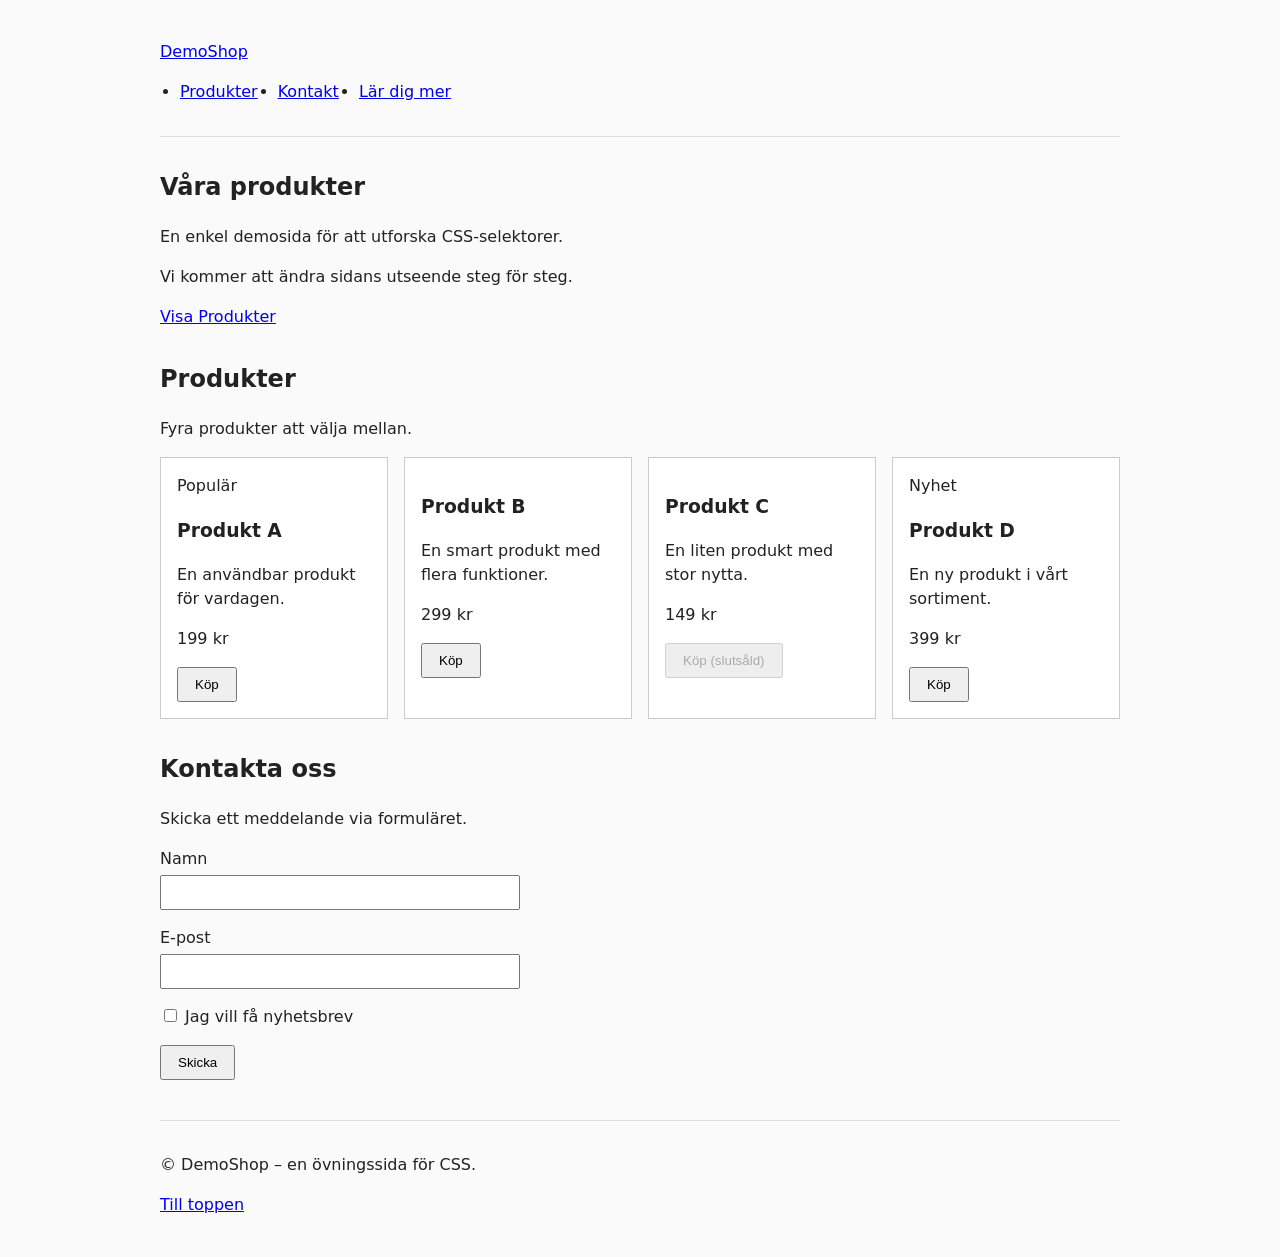
==== tisdag/index.html @ 90285aad "Add demo files for selectors" ====
<!doctype html>
<html lang="sv">
  <head>
    <meta charset="UTF-8" />
    <meta name="viewport" content="width=device-width, initial-scale=1.0" />
    <title>DemoShop – CSS Selectors</title>
    <link rel="stylesheet" href="style.css" />
  </head>
  <body>
    <header class="site-header" id="top">
      <a class="logo" href="#top">DemoShop</a>
      <nav aria-label="Huvudnavigation">
        <ul class="nav-list">
          <li><a href="#products">Produkter</a></li>
          <li><a href="#contact">Kontakt</a></li>
          <li><a href="https://developer.mozilla.org/" target="_blank" rel="noopener noreferrer">Lär dig mer</a></li>
        </ul>
      </nav>
    </header>

    <main>
      <section class="intro" aria-labelledby="page-title">
        <h1 id="page-title">Våra produkter</h1>
        <p>En enkel demosida för att utforska CSS-selektorer.</p>
        <p class="hint">Vi kommer att ändra sidans utseende steg för steg.</p>
        <p><a href="#" class="product-link">Visa Produkter</a></p>
      </section>

      <section id="products" aria-labelledby="products-title">
        <h2 id="products-title">Produkter</h2>
        <p>Fyra produkter att välja mellan.</p>
        <div class="product-list">
          <article class="card featured" data-category="accessories">
            <span class="badge">Populär</span>
            <h3>Produkt A</h3>
            <p>En användbar produkt för vardagen.</p>
            <p class="price">199 kr</p>
            <button type="button" data-action="buy">Köp</button>
          </article>
          <article class="card" data-category="tech">
            <h3>Produkt B</h3>
            <p>En smart produkt med flera funktioner.</p>
            <p class="price">299 kr</p>
            <button type="button" data-action="buy">Köp</button>
          </article>
          <article class="card" data-category="accessories">
            <h3>Produkt C</h3>
            <p>En liten produkt med stor nytta.</p>
            <p class="price">149 kr</p>
            <button type="button" disabled>Köp (slutsåld)</button>
          </article>
          <article class="card" data-category="tech">
            <span class="badge">Nyhet</span>
            <h3>Produkt D</h3>
            <p>En ny produkt i vårt sortiment.</p>
            <p class="price">399 kr</p>
            <button type="button" data-action="buy">Köp</button>
          </article>
        </div>
      </section>

      <section id="contact" aria-labelledby="contact-title">
        <h2 id="contact-title">Kontakta oss</h2>
        <p>Skicka ett meddelande via formuläret.</p>
        <form action="#contact" method="get">
          <div class="form-group">
            <label for="name">Namn</label>
            <input id="name" name="name" type="text" required autocomplete="name" />
          </div>
          <div class="form-group">
            <label for="email">E-post</label>
            <input id="email" name="email" type="email" required autocomplete="email" />
          </div>
          <div class="form-group checkbox-group">
            <input id="newsletter" name="newsletter" type="checkbox" />
            <label for="newsletter">Jag vill få nyhetsbrev</label>
          </div>
          <button type="submit">Skicka</button>
        </form>
      </section>
    </main>

    <footer class="site-footer">
      <p>© DemoShop – en övningssida för CSS.</p>
      <a href="#top">Till toppen</a>
    </footer>
  </body>
</html>
---- tisdag/style.css ----
/* DemoShop – start-CSS.
   Endast grundläggande läsbarhet och layout.
   Vi lägger till selektorerna tillsammans under föreläsningen. */

body {
  max-width: 960px;
  margin: 0 auto;
  padding: 24px;
  font-family: system-ui, sans-serif;
  line-height: 1.5;
  color: #222;
  background: #fafafa;
}

.site-header,
.site-footer {
  padding: 16px 0;
  border-bottom: 1px solid #ddd;
}

.site-footer {
  margin-top: 40px;
  border-top: 1px solid #ddd;
  border-bottom: 0;
}

section {
  margin-top: 32px;
}

.nav-list {
  display: flex;
  flex-wrap: wrap;
  gap: 20px;
  padding-left: 20px;
}

.product-list {
  display: grid;
  grid-template-columns: repeat(auto-fit, minmax(200px, 1fr));
  gap: 16px;
}

.card {
  padding: 16px;
  border: 1px solid #ccc;
  background: white;
}

.form-group {
  margin-bottom: 16px;
}

.form-group label {
  display: block;
  margin-bottom: 4px;
}

.checkbox-group label {
  display: inline;
}

input:not([type="checkbox"]) {
  box-sizing: border-box;
  display: block;
  width: 100%;
  max-width: 360px;
  padding: 8px;
}

button {
  padding: 8px 16px;
}

/* ========================================
   1. GRUNDLÄGGANDE SELEKTORER
======================================== */


/* ========================================
   2. COMBINATORS OCH ATTRIBUT
======================================== */


/* ========================================
   3. STRUKTURELLA PSEUDOKLASSER
======================================== */


/* ========================================
   4. INTERAKTIVA PSEUDOKLASSER
======================================== */


/* ========================================
   5. PSEUDO-ELEMENT
======================================== */


/* ========================================
   6. MODERNA CSS-PSEUDOKLASSER
======================================== */


/* ========================================
   7. Nesting och &
======================================== */



/* ========================================
   8. SPECIFICITET OCH CASCADE
======================================== */
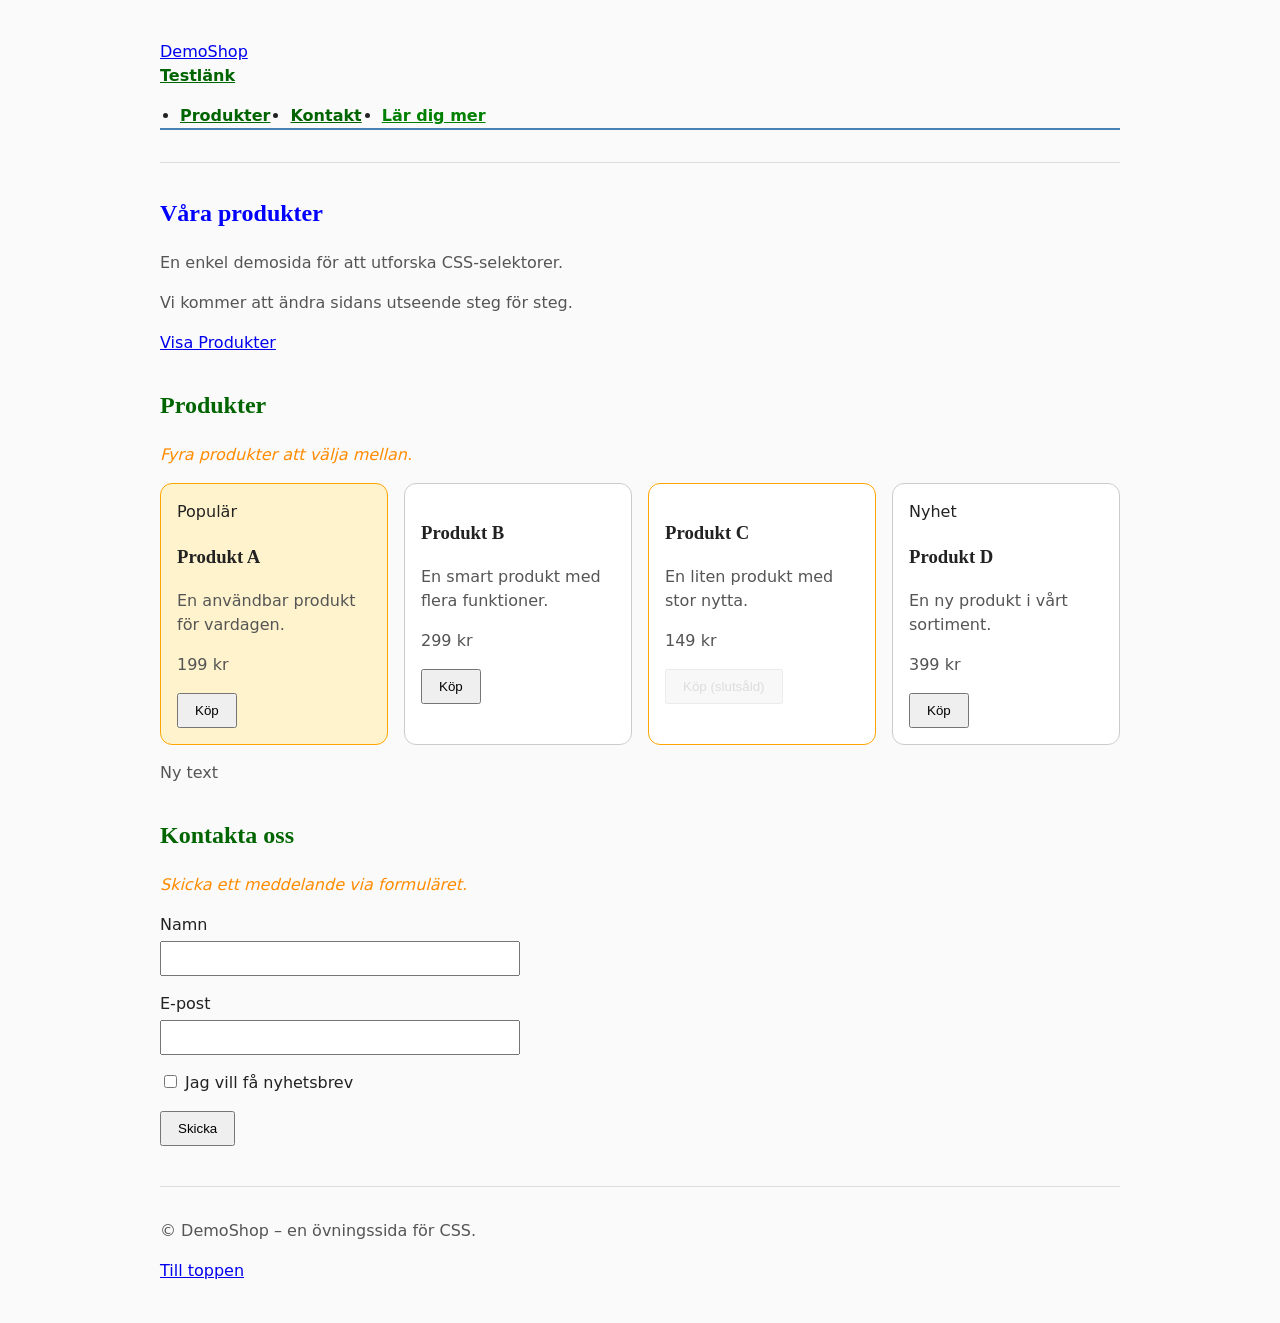
==== commit 1c25505a: "add lecture code" ====
--- a/tisdag/index.html
+++ b/tisdag/index.html
@@ -10,6 +10,7 @@
     <header class="site-header" id="top">
       <a class="logo" href="#top">DemoShop</a>
       <nav aria-label="Huvudnavigation">
+        <a href="#">Testlänk</a>
         <ul class="nav-list">
           <li><a href="#products">Produkter</a></li>
           <li><a href="#contact">Kontakt</a></li>
@@ -57,6 +58,7 @@
             <button type="button" data-action="buy">Köp</button>
           </article>
         </div>
+        <p>Ny text</p>
       </section>
 
       <section id="contact" aria-labelledby="contact-title">
@@ -69,7 +71,7 @@
           </div>
           <div class="form-group">
             <label for="email">E-post</label>
-            <input id="email" name="email" type="email" required autocomplete="email" />
+            <input id="email" name="email" type="email"  autocomplete="email" />
           </div>
           <div class="form-group checkbox-group">
             <input id="newsletter" name="newsletter" type="checkbox" />
@@ -80,6 +82,13 @@
       </section>
     </main>
 
+    <!-- <div class="example">
+      <h2>Rubrik</h2>
+      <p>Första stycket</p>
+      <p>Andra stycket</p>
+      <p>Tredje stycket</p>
+    </div> -->
+
     <footer class="site-footer">
       <p>© DemoShop – en övningssida för CSS.</p>
       <a href="#top">Till toppen</a>
--- a/tisdag/style.css
+++ b/tisdag/style.css
@@ -76,41 +76,369 @@
    1. GRUNDLÄGGANDE SELEKTORER
 ======================================== */
 
+p {
+  color: #555;
+}
+
+h1 {
+  color: darkblue;
+}
+
+h2 {
+  color: darkgreen;
+}
+
+/* h3 {
+  color: red;
+} */
+
+.card {
+  border-radius: 12px;
+}
+
+.featured {
+  background-color: #fff3cd;
+}
+
+/* #page-title {
+  text-transform: uppercase;
+  color: red;
+} */
+
+/* * {
+  outline: 1px solid red;
+} */
+
+h1,
+h2,
+h3 {
+  font-family: Georgia, serif;
+}
+
+/*
+Typ   Exempel     Specificitet
+ID    #page-title   1-0-0
+Klass .card         0-1-0
+Element h1          0-0-1
+Universal *         0-0-0
+*/
+
+[disabled] {
+  opacity: 0.4;
+}
+
+[data-category="accessories"] {
+  border-color: orange;
+}
+
+/* Börjar med... */
+a[href^="https"] {
+  color: green;
+}
+
+/* Slutar med.. */
+a[href$=".pdf"] {
+
+}
+
+/* Innehåller */
+a[href*="github"] {
+  
+}
+
 
 /* ========================================
    2. COMBINATORS OCH ATTRIBUT
 ======================================== */
 
-
+/* nav > a {
+  color: red;
+} */
+
+nav a {
+  color: darkgreen;
+  font-weight: bold;
+}
+
+nav > ul {
+  border-bottom: 2px solid steelblue;
+}
+
+/* h2 ~ p {
+  color: purple;
+} */
+
+h2 + p {
+  color: darkorange;
+  font-style: italic;
+}
+
+/* .card button[disabled] {
+  opacity: 0.4;
+  cursor: not-allowed;
+}
+ */
 /* ========================================
    3. STRUKTURELLA PSEUDOKLASSER
 ======================================== */
 
+/* .card:first-child {
+  border: 3px solid green;
+}
+
+.card:last-child {
+  border: 3px solid blue;
+}
+
+.card:nth-child(odd) {
+  background-color: #f0f9ff;
+} */
+
+/* .card:nth-child(even) {
+  background-color: #fef3c7;
+} */
+
+/* .card:nth-child(3) {
+  border: 3px solid purple;
+}
+
+/* var tredje 3, 6, 9, 12... */
+/* .card:nth-child(3n) {
+  outline: 3px solid orange;
+} */
+
+/* Börja på 3, och sen vidare. 3, 4, 5, 6... */
+/* .card:nth-child(n + 3) {
+  font-weight: bold;
+}
+
+.example p:nth-of-type(2) {
+  color: blue;
+} */
+ 
+
+
 
 /* ========================================
    4. INTERAKTIVA PSEUDOKLASSER
 ======================================== */
 
-
+/* .card button:hover {
+  background-color: #2563eb;
+  color: white;
+}
+
+.card button:active {
+  background-color: #1d4ed8;
+  transform: scale(0.97);
+}
+
+button:focus-visible {
+  outline: 3px solid red;
+  outline-offset: 3px;
+}
+
+.form-group:focus-within {
+  background-color: #eff6ff;
+  border-radius: 8px;
+  padding: 8px;
+}
+
+button:disabled {
+  opacity: 0.5;
+  cursor: not-allowed;
+}
+
+input:checked {
+  accent-color: green;
+}
+
+input:invalid {
+  border-color: crimson;
+}
+ */
 /* ========================================
    5. PSEUDO-ELEMENT
 ======================================== */
 
+/* .card h3::before {
+  content: "*";
+  color: orange;
+} */
+
+/* .card h3::after {
+  content: "";
+  display: block;
+  width: 40px;
+  height: 3px;
+  background-color: orange;
+  margin-top: 8px;
+}
+ */
+
+/* .product-link::after {
+  content: "->";
+  display: inline-block;
+  transition: transform 0.2s ease;
+}
+
+.product-link:hover::after {
+  transform:translateX(5px);
+} */
 
 /* ========================================
    6. MODERNA CSS-PSEUDOKLASSER
 ======================================== */
 
+/* .card h2,
+.card h3,
+.card h4 {
+  color: darkblue;
+} */
+
+/* .card:is(h2, h3, h4) {
+  color: darkblue;
+}
+
+
+
+h2 {
+  color: darkgreen;
+}
+
+:where(h1, h2, h3) {
+  color: darkblue;
+}
+
+.card button:not(:disabled) {
+  cursor: pointer;
+  background-color: #2563eb;
+  color: white;
+
+}
+
+.card:not(.featured) {
+  border: 1px solid #ccc;
+}
+
+.card:has(.badge) {
+  border: 2px solid orange;
+} */
 
 /* ========================================
    7. Nesting och &
 ======================================== */
-
+/* 
+.card {
+  padding: 1rem;
+  border-radius: 12px;
+
+  h3 {
+    color: darkblue;
+  }
+
+  button {
+    background-color: steelblue;
+
+    &:hover {
+      background-color: darkblue;
+    }
+  }
+
+  
+}
+ */
+
+/* .card button:hover {
+  background-color: darkblue;
+} */
+
+/* Skillanden mellan &.class & .class */
+
+
+/* .card {
+  padding: 1rem;
+  border-radius: 12px;
+
+  h3 {
+    color: darkblue;
+
+    &::after {
+      content: "";
+      display: block;
+      width: 40px;
+      height: 3px;
+      background: orange;
+    }
+  }
+
+  button {
+    &:hover {
+      background-color: darkblue;
+    }
+
+    &:focus-visible {
+      outline: 3px solid blue;
+    }
+  }
+
+  &:has(button:disabled) {
+    opacity: 0.6;
+  }
+} */
+
+/* .page {
+  .products {
+    .card {
+      .content {
+        button {
+          &:hover {
+            color: red;
+          }
+        }
+      }
+    }
+  }
+}
+ */
 
 
 /* ========================================
    8. SPECIFICITET OCH CASCADE
 ======================================== */
 
-
-
+/* h1 {
+  color: green;
+}
+
+h1 {
+  color: blue;
+}
+ */
+
+/* #page-title {
+  color: red;
+}
+
+h1 {
+  color: blue;
+} */
+
+
+/* :where(h1, #page-title) {
+  color: purple;
+}
+
+h1 {
+  color: green;
+}
+ */
+
+
+ #page-title {
+  color: red;
+}
+
+h1 {
+  color: blue !important;
+}
